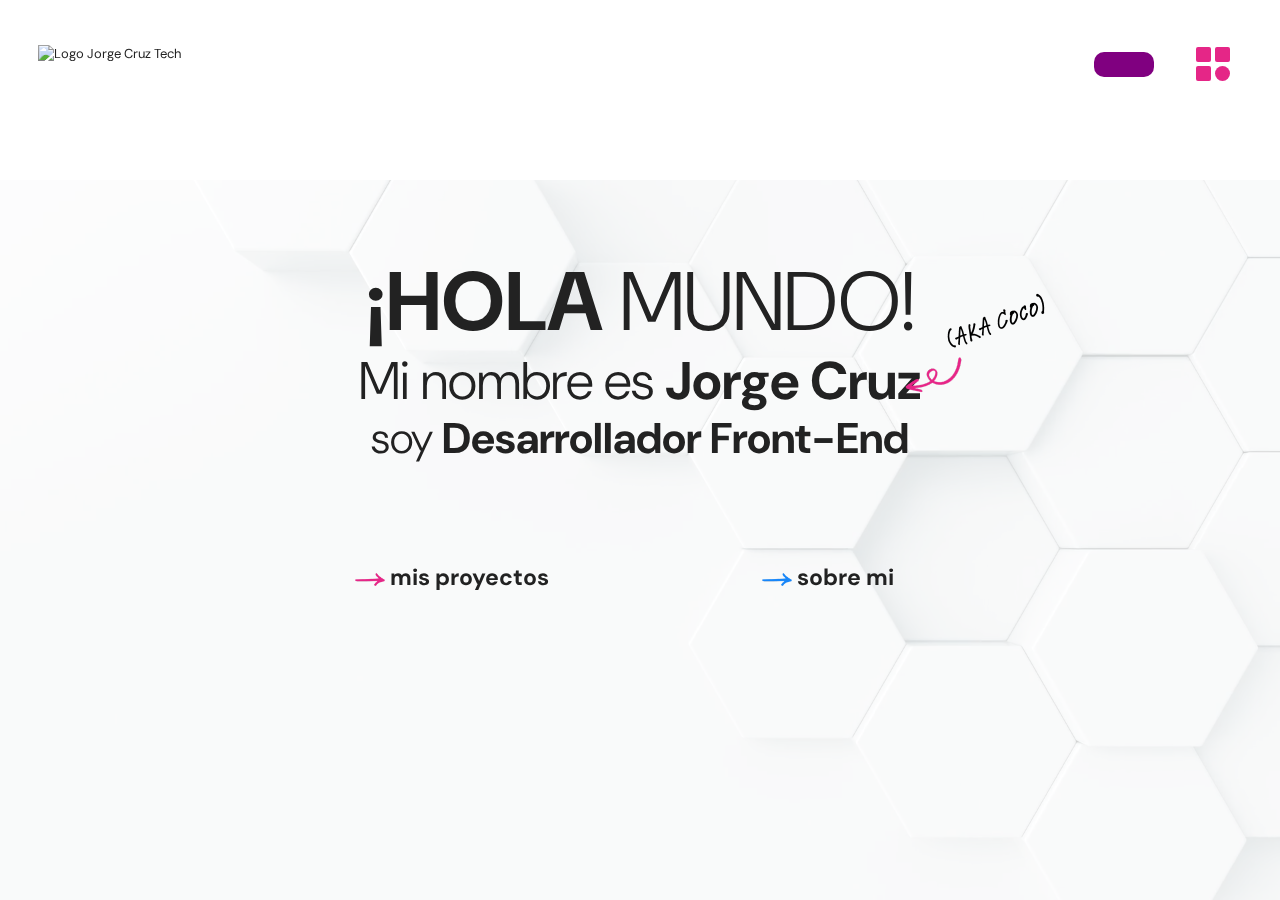
==== index.html @ 7f867de4 "20Sep2023" ====
<!doctype html>
<html class="no-js" lang="">

<head>
  <meta charset="utf-8">
  <title>Jorge Cruz Tech</title>
  <meta name="description" content="">
  <meta name="viewport" content="width=device-width, initial-scale=1">

  <meta property="og:title" content="Jorge Cruz García">
  <meta property="og:type" content="WebSite">
  <meta property="og:url" content="https://jorgecruz.tech">
  <meta property="og:image" content="https://i.ibb.co/c6xzbBx/4.png">

  <link rel="manifest" href="site.webmanifest">
  <link rel="apple-touch-icon" href="icon.png">
  <!-- Place favicon.ico in the root directory -->

  <link rel="preconnect" href="https://fonts.googleapis.com">
<link rel="preconnect" href="https://fonts.gstatic.com" crossorigin>
<link href="https://fonts.googleapis.com/css2?family=DM+Sans:ital,opsz,wght@0,9..40,300;0,9..40,400;0,9..40,700;1,9..40,300;1,9..40,400;1,9..40,700&display=swap" rel="stylesheet">

  <link rel="stylesheet" href="css/normalize.css">
  <link rel="stylesheet" href="css/main.css">

  <meta name="theme-color" content="#fafafa">

  <script src="https://kit.fontawesome.com/938f941c06.js" crossorigin="anonymous"></script>
</head>

<body>

  <section class="centrado" id="main">
    <video autoplay muted loop id="myVideo">
      <source src="img/hexavideos.mp4" type="video/mp4">
    </video>
    <div class="max-width"  id="bg-blanco">
      <div id="cont-menu">
        <div class="cont-elementos-menu" id="cont-logo">
          <img id="logo" src="https://i.ibb.co/Vmjtkbc/2.png" alt="Logo Jorge Cruz Tech">
        </div>
        <div class="cont-elementos-menu centrado" id="menu">
          <div class="cont-iconos-menu centrado">
            <div class="borde-redondeado" id="idioma"></div>
          </div>
          <div class="cont-iconos-menu centrado">
            <i class="fa-solid fa-moon" id="luna-icon"></i>
          </div>
          <div class="cont-iconos-menu centrado">
            <div class="cont-icon-menu">
              <div class="forma"></div>
              <div class="forma"></div>
              <div class="forma"></div>
              <div class="forma circulo"></div>
            </div>
          </div>
        </div>
      </div>
      <div class="centrado" id="cont-contenido">
        <div id="contenido">
          <div class="cont-texto centrado" id="encabezado-uno"><h1 class="encabezados" id="hola-mundo"><span id="negritas">¡HOLA</span> MUNDO!</h1></div>
          <div class="cont-texto centrado" id="encabezado-dos"><h2 class="encabezados">Mi nombre es <span id="negritas">Jorge Cruz</span></h2><img src="./img/aka_coco.png" alt="aka coco" id="aka"></div>
          <div class="cont-texto centrado" id="encabezado-tres"><h3 class="encabezados">soy <span id="negritas">Desarrollador Front-End</span></h3></div>
          <div class="cont-texto centrado" id="encabezado-cuatro">
            <div class="cont-padre-botones-home">
              <div class="cont-botones-home centrado" >
                <h4><img src="./img/flecha_rosa.png" alt="mis proyectos" class="flecha-img">mis proyectos</h4>
              </div>
              <div class="cont-botones-home centrado">
                <h4><img src="./img/flecha_azul.png" alt="aobre mi" class="flecha-img">sobre mi</h4>
              </div>
            </div>
          </div>  
        </div>
      </div>
    </div>
  </section>
  

  <script src="js/vendor/modernizr-3.11.2.min.js"></script>
  <script src="js/plugins.js"></script>
  <script src="js/main.js"></script>

  <!-- Google Analytics: change UA-XXXXX-Y to be your site's ID. -->
  <script>
    window.ga = function () { ga.q.push(arguments) }; ga.q = []; ga.l = +new Date;
    ga('create', 'UA-XXXXX-Y', 'auto'); ga('set', 'anonymizeIp', true); ga('set', 'transport', 'beacon'); ga('send', 'pageview')
  </script>
  <script src="https://www.google-analytics.com/analytics.js" async></script>
</body>

</html>
---- css/main.css ----
/*! HTML5 Boilerplate v8.0.0 | MIT License | https://html5boilerplate.com/ */

/* main.css 2.1.0 | MIT License | https://github.com/h5bp/main.css#readme */
/*
 * What follows is the result of much research on cross-browser styling.
 * Credit left inline and big thanks to Nicolas Gallagher, Jonathan Neal,
 * Kroc Camen, and the H5BP dev community and team.
 */

/* ==========================================================================
   Base styles: opinionated defaults
   ========================================================================== */

html {
  color: #222;
  font-size: 13px;
  line-height: 1.4;
  font-family: 'DM Sans', sans-serif;
}

/*
 * Remove text-shadow in selection highlight:
 * https://twitter.com/miketaylr/status/12228805301
 *
 * Vendor-prefixed and regular ::selection selectors cannot be combined:
 * https://stackoverflow.com/a/16982510/7133471
 *
 * Customize the background color to match your design.
 */

::-moz-selection {
  background: #b3d4fc;
  text-shadow: none;
}

::selection {
  background: #b3d4fc;
  text-shadow: none;
}

/*
 * A better looking default horizontal rule
 */

hr {
  display: block;
  height: 1px;
  border: 0;
  border-top: 1px solid #ccc;
  margin: 1em 0;
  padding: 0;
}

/*
 * Remove the gap between audio, canvas, iframes,
 * images, videos and the bottom of their containers:
 * https://github.com/h5bp/html5-boilerplate/issues/440
 */

audio,
canvas,
iframe,
img,
svg,
video {
  vertical-align: middle;
}

/*
 * Remove default fieldset styles.
 */

fieldset {
  border: 0;
  margin: 0;
  padding: 0;
}

/*
 * Allow only vertical resizing of textareas.
 */

textarea {
  resize: vertical;
}

/* ==========================================================================
   Author's custom styles
   ========================================================================== */

/* Generales */

.centrado {
  display: flex;
  justify-content: center;
  align-items: center;
}

.columna {
flex-direction: column;
}

.borde-redondeado {
  border-radius: 10px;
}

#myVideo {
  position: fixed;
  right: 0;
  bottom: 0;
  width: 100%;
  z-index: 0;
}

#bg-blanco {
background-color: rgba(255, 255, 255, 0.809);
padding: 5vh 3vw;
width: 94vw;
height: 90vh;
z-index: 9;
}

h1 {
  font-size: 83px;
} 
h2 {
  font-size: 53px;
}
h3 {
  font-size: 43px;
}
h4 {
  font-size: 23px;
}

.encabezados {
  padding: 0;
  margin: 0;
  line-height: 1;
  font-weight: 300;
}

#negritas {
  font-weight: 700;
}

/* Start Preview */

/* Start Nav */

#main {
  width: 100vw;
  height: 100vh;
}

.max-width {
  width: 95vw;
  height: 90vh;
  z-index: 9;
}

#cont-menu {
  width: 100%;
  display: flex;
  justify-content: space-between;
}

.cont-elementos-menu {
  width: 24%;
  display: flex;
}

#logo {
  width: 100%;
  max-width: 500px;
  height: auto;
}

#menu {
  justify-content: flex-end;
}

.cont-iconos-menu {
  margin: 0 10px;
}

#idioma {
  width: 60px;
  height: 25px;
  background-color: purple;
}

#luna-icon {
  font-size: 2rem;
}

.cont-icon-menu {
  width: 38px;
  height: 38px;
  display: flex;
  justify-content: space-between;
  flex-wrap: wrap;
}

.forma {
  width: 15px;
  height: 15px;
  margin: 2px;
  border-radius: 2px;
  background-color: #E52687;
}

.circulo {
  border-radius: 50%;
}

/* End Nav */

/* Start Contenido */

#cont-contenido {
  width: 100%;
  height: 90%;
}

#contenido {
  width: 60%;
  display: flex;
  flex-direction: column;
  justify-content: flex-start;
}

.cont-texto {
  width: 100%;
  margin-bottom: 10px;
}

#encabezado-cuatro {
  margin-top: 60px;
}

.cont-padre-botones-home {
  width: 80%;
  display: flex;
  justify-content: space-between;
}

.cont-botones-home {
 width: 35%;
}

.flecha-boton {
  margin-right: 20px;
}

.flecha-img {
  width: 30px;
  margin-right: 5px;
}

#encabezado-dos {
  position: relative;
}
#aka {
  position: absolute;
  right: -8%;
  top: -120%;
}

/* End Contenido */

/* ==========================================================================
   Helper classes
   ========================================================================== */

/*
 * Hide visually and from screen readers
 */

.hidden,
[hidden] {
  display: none !important;
}

/*
 * Hide only visually, but have it available for screen readers:
 * https://snook.ca/archives/html_and_css/hiding-content-for-accessibility
 *
 * 1. For long content, line feeds are not interpreted as spaces and small width
 *    causes content to wrap 1 word per line:
 *    https://medium.com/@jessebeach/beware-smushed-off-screen-accessible-text-5952a4c2cbfe
 */

.sr-only {
  border: 0;
  clip: rect(0, 0, 0, 0);
  height: 1px;
  margin: -1px;
  overflow: hidden;
  padding: 0;
  position: absolute;
  white-space: nowrap;
  width: 1px;
  /* 1 */
}

/*
 * Extends the .sr-only class to allow the element
 * to be focusable when navigated to via the keyboard:
 * https://www.drupal.org/node/897638
 */

.sr-only.focusable:active,
.sr-only.focusable:focus {
  clip: auto;
  height: auto;
  margin: 0;
  overflow: visible;
  position: static;
  white-space: inherit;
  width: auto;
}

/*
 * Hide visually and from screen readers, but maintain layout
 */

.invisible {
  visibility: hidden;
}

/*
 * Clearfix: contain floats
 *
 * For modern browsers
 * 1. The space content is one way to avoid an Opera bug when the
 *    `contenteditable` attribute is included anywhere else in the document.
 *    Otherwise it causes space to appear at the top and bottom of elements
 *    that receive the `clearfix` class.
 * 2. The use of `table` rather than `block` is only necessary if using
 *    `:before` to contain the top-margins of child elements.
 */

.clearfix::before,
.clearfix::after {
  content: " ";
  display: table;
}

.clearfix::after {
  clear: both;
}

/* ==========================================================================
   EXAMPLE Media Queries for Responsive Design.
   These examples override the primary ('mobile first') styles.
   Modify as content requires.
   ========================================================================== */

@media only screen and (min-width: 35em) {
  /* Style adjustments for viewports that meet the condition */
}

@media print,
  (-webkit-min-device-pixel-ratio: 1.25),
  (min-resolution: 1.25dppx),
  (min-resolution: 120dpi) {
  /* Style adjustments for high resolution devices */
}

/* ==========================================================================
   Print styles.
   Inlined to avoid the additional HTTP request:
   https://www.phpied.com/delay-loading-your-print-css/
   ========================================================================== */

@media print {
  *,
  *::before,
  *::after {
    background: #fff !important;
    color: #000 !important;
    /* Black prints faster */
    box-shadow: none !important;
    text-shadow: none !important;
  }

  a,
  a:visited {
    text-decoration: underline;
  }

  a[href]::after {
    content: " (" attr(href) ")";
  }

  abbr[title]::after {
    content: " (" attr(title) ")";
  }

  /*
   * Don't show links that are fragment identifiers,
   * or use the `javascript:` pseudo protocol
   */
  a[href^="#"]::after,
  a[href^="javascript:"]::after {
    content: "";
  }

  pre {
    white-space: pre-wrap !important;
  }

  pre,
  blockquote {
    border: 1px solid #999;
    page-break-inside: avoid;
  }

  /*
   * Printing Tables:
   * https://web.archive.org/web/20180815150934/http://css-discuss.incutio.com/wiki/Printing_Tables
   */
  thead {
    display: table-header-group;
  }

  tr,
  img {
    page-break-inside: avoid;
  }

  p,
  h2,
  h3 {
    orphans: 3;
    widows: 3;
  }

  h2,
  h3 {
    page-break-after: avoid;
  }
}
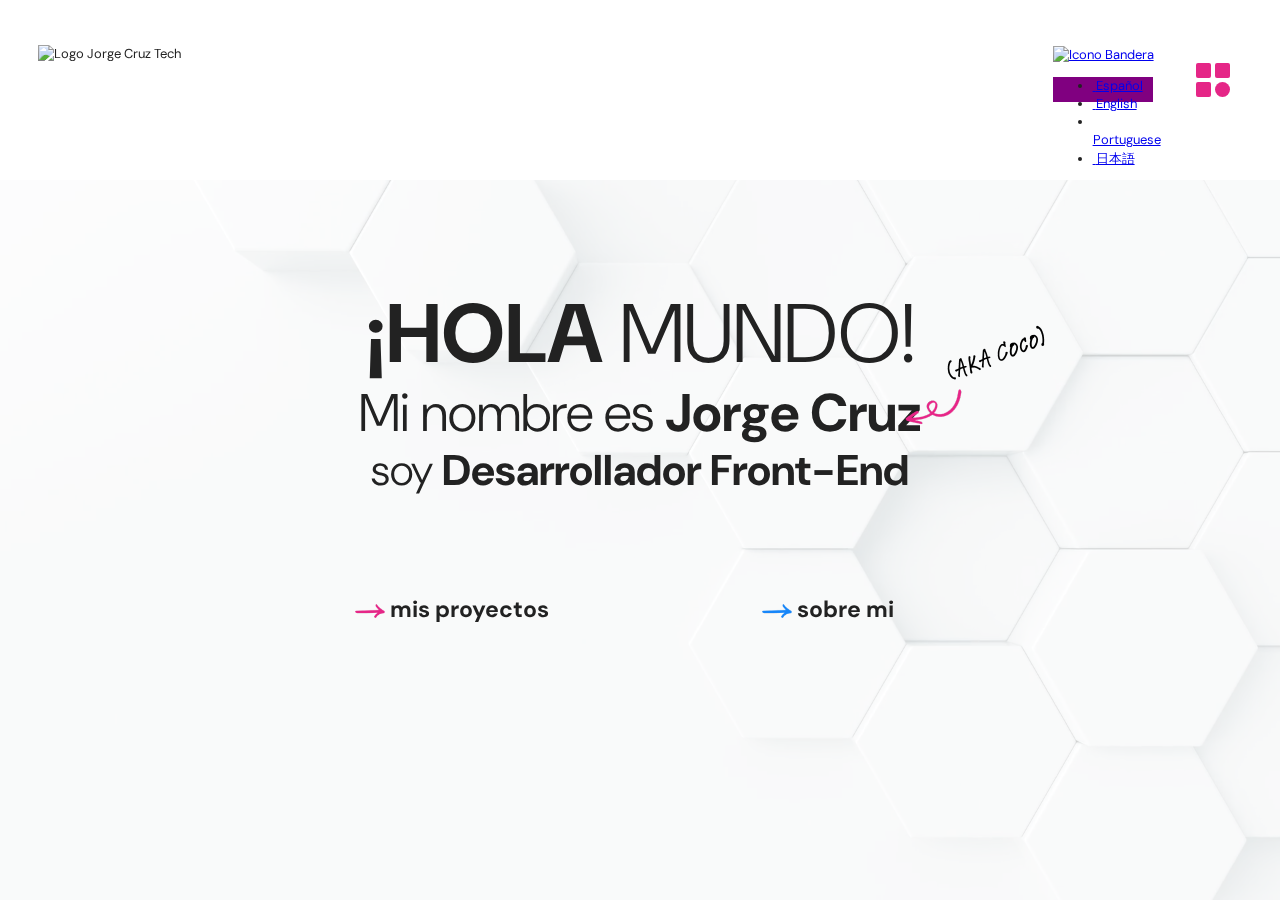
==== commit 3ea7ac85: "Avance 02102023" ====
--- a/index.html
+++ b/index.html
@@ -41,7 +41,38 @@
         </div>
         <div class="cont-elementos-menu centrado" id="menu">
           <div class="cont-iconos-menu centrado">
-            <div class="borde-redondeado" id="idioma"></div>
+            <div class="borde-redondeado" id="cont-idiomas">
+              <a href="#" id="idioma" class="idioma">
+                <img src="" alt="Icono Bandera">
+                <p id="flecha-abajo"><i class="fa-solid fa-caret-down"></i></p>
+              </a>
+              <ul class="idiomas" id="idiomas">
+                <li>
+                  <a href="#">
+                    <img src="" alt="">
+                    <span>Español</span>
+                  </a>
+                </li>
+                <li>
+                  <a href="#">
+                    <img src="" alt="">
+                    <span>English</span>
+                  </a>
+                </li>
+                <li>
+                  <a href="#">
+                    <img src="" alt="">
+                    <span>Portuguese</span>
+                  </a>
+                </li>
+                <li>
+                  <a href="#">
+                    <img src="" alt="">
+                    <span>日本語</span>
+                  </a>
+                </li>
+              </ul> 
+            </div>
           </div>
           <div class="cont-iconos-menu centrado">
             <i class="fa-solid fa-moon" id="luna-icon"></i>
--- a/css/main.css
+++ b/css/main.css
@@ -184,7 +184,7 @@
   margin: 0 10px;
 }
 
-#idioma {
+#idiomas {
   width: 60px;
   height: 25px;
   background-color: purple;
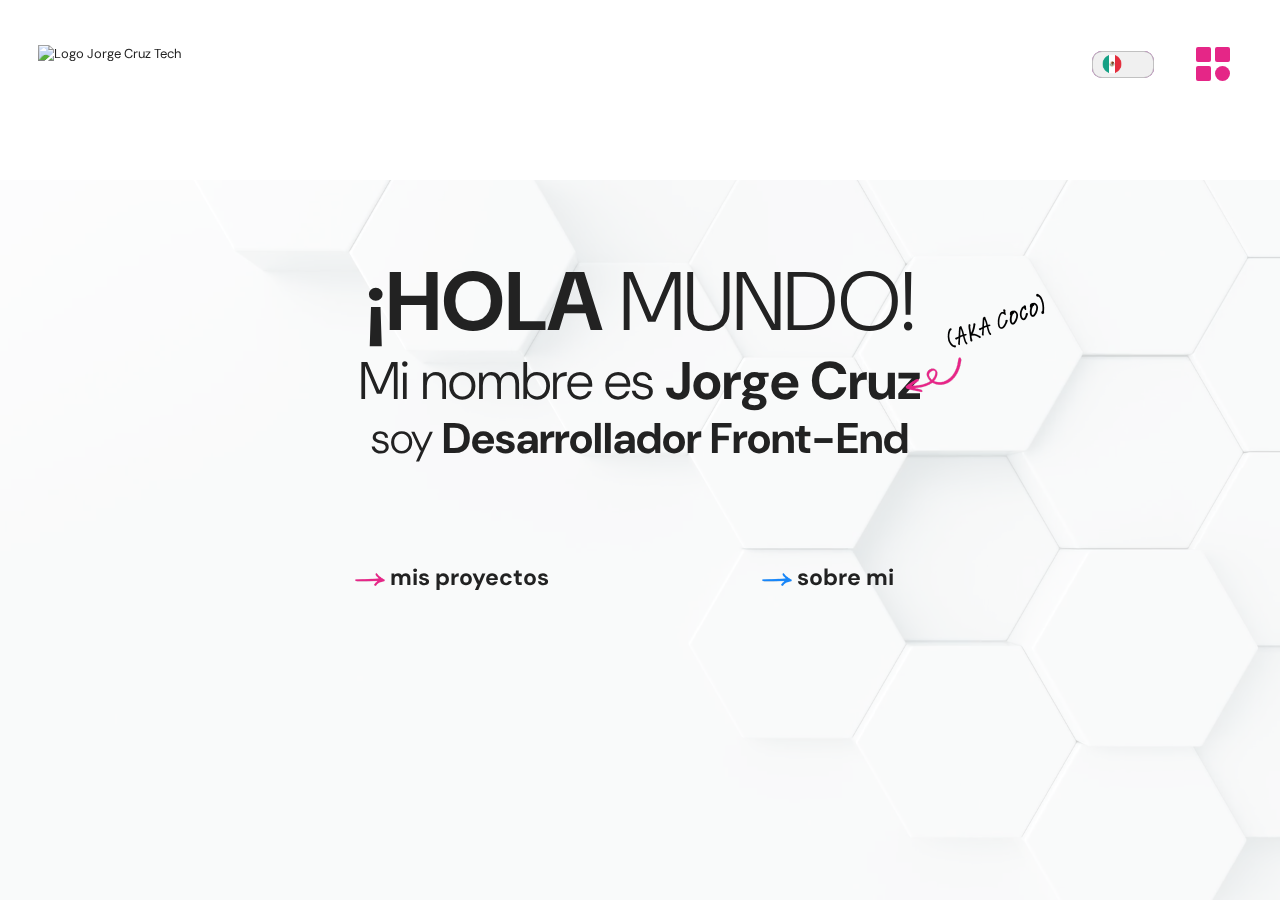
==== commit e6f800fe: "Avance 03102023" ====
--- a/index.html
+++ b/index.html
@@ -42,32 +42,32 @@
         <div class="cont-elementos-menu centrado" id="menu">
           <div class="cont-iconos-menu centrado">
             <div class="borde-redondeado" id="cont-idiomas">
-              <a href="#" id="idioma" class="idioma">
-                <img src="" alt="Icono Bandera">
+              <a href="#" id="idioma" class="idioma borde-redondeado">
+                <img src="img/mexico.png" alt="Icono Bandera" class="icon-bandera">
                 <p id="flecha-abajo"><i class="fa-solid fa-caret-down"></i></p>
               </a>
               <ul class="idiomas" id="idiomas">
                 <li>
                   <a href="#">
-                    <img src="" alt="">
+                    <img src="img/mexico.png" alt="" class="icon-bandera">
                     <span>Español</span>
                   </a>
                 </li>
                 <li>
                   <a href="#">
-                    <img src="" alt="">
+                    <img src="img/usa.png" alt="" class="icon-bandera">
                     <span>English</span>
                   </a>
                 </li>
                 <li>
                   <a href="#">
-                    <img src="" alt="">
+                    <img src="img/brasil.png" alt="" class="icon-bandera">
                     <span>Portuguese</span>
                   </a>
                 </li>
                 <li>
                   <a href="#">
-                    <img src="" alt="">
+                    <img src="img/japon.png" alt="" class="icon-bandera">
                     <span>日本語</span>
                   </a>
                 </li>
--- a/css/main.css
+++ b/css/main.css
@@ -133,6 +133,10 @@
   font-size: 23px;
 }
 
+a {
+  text-decoration: none;
+}
+
 .encabezados {
   padding: 0;
   margin: 0;
@@ -178,16 +182,64 @@
 
 #menu {
   justify-content: flex-end;
-}
+  }
 
 .cont-iconos-menu {
   margin: 0 10px;
 }
 
-#idiomas {
+#cont-idiomas {
+  background-color: purple;
+}
+
+#idioma {
   width: 60px;
   height: 25px;
-  background-color: purple;
+  background-color: #F0F0F0;
+  border: rgb(193, 193, 193) 1px solid;
+  display: flex;
+  justify-content: space-around;
+  align-items: center;
+}
+
+#idioma:hover {
+  background-color: #cacaca;
+}
+
+#idiomas {
+  position: absolute;
+  top: 60px;
+  display: flex;
+  flex-direction: column;
+  padding-left: 0;
+  list-style: none;
+  visibility: hidden;
+}
+
+#idiomas li {
+  width: 100%;
+}
+
+#idiomas li a {
+  display: block;
+  padding: 5px;
+  font-size: 12px;
+  color: gray;
+}
+
+#idiomas li a:hover {
+  background-color: #f0f0f0;
+}
+
+.icon-bandera {
+  width: 20px;
+  height: 20px;
+  margin-right: 4px;
+}
+
+#flecha-abajo {
+  font-size: 20px;
+  color: #E52687;
 }
 
 #luna-icon {
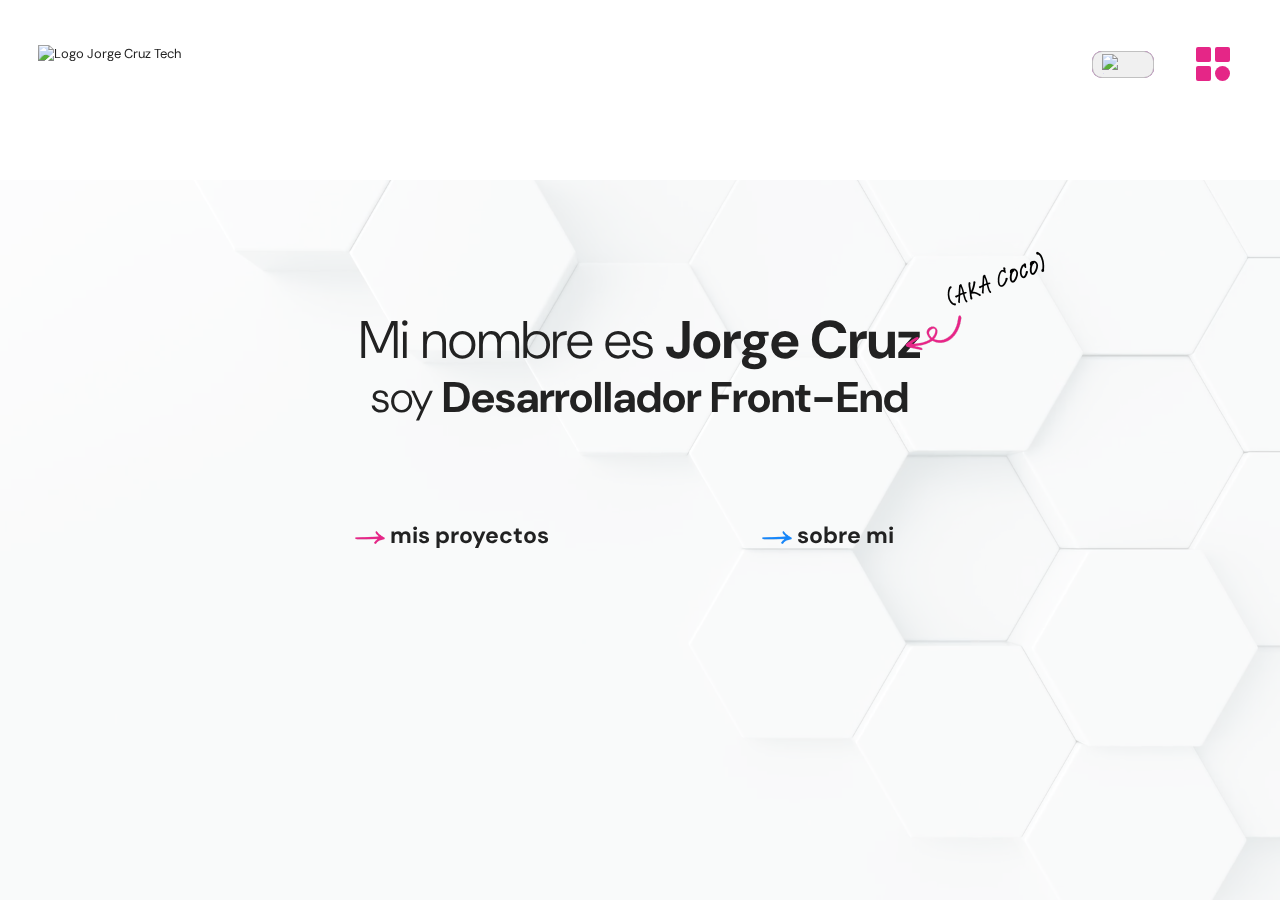
==== commit 78f9b656: "Avance21112023" ====
--- a/index.html
+++ b/index.html
@@ -43,31 +43,31 @@
           <div class="cont-iconos-menu centrado">
             <div class="borde-redondeado" id="cont-idiomas">
               <a href="#" id="idioma" class="idioma borde-redondeado">
-                <img src="img/mexico.png" alt="Icono Bandera" class="icon-bandera">
+                <img src="" alt="Icono Bandera" class="icon-bandera">
                 <p id="flecha-abajo"><i class="fa-solid fa-caret-down"></i></p>
               </a>
               <ul class="idiomas" id="idiomas">
-                <li>
+                <li class="opcion">
                   <a href="#">
-                    <img src="img/mexico.png" alt="" class="icon-bandera">
+                    <img src="img/español.png" alt="" class="icon-bandera">
                     <span>Español</span>
                   </a>
                 </li>
-                <li>
+                <li class="opcion">
                   <a href="#">
-                    <img src="img/usa.png" alt="" class="icon-bandera">
+                    <img src="img/english.png" alt="" class="icon-bandera">
                     <span>English</span>
                   </a>
                 </li>
-                <li>
+                <li class="opcion">
                   <a href="#">
-                    <img src="img/brasil.png" alt="" class="icon-bandera">
+                    <img src="img/portuguese.png" alt="" class="icon-bandera">
                     <span>Portuguese</span>
                   </a>
                 </li>
-                <li>
+                <li class="opcion">
                   <a href="#">
-                    <img src="img/japon.png" alt="" class="icon-bandera">
+                    <img src="img/日本語.png" alt="" class="icon-bandera">
                     <span>日本語</span>
                   </a>
                 </li>
@@ -89,8 +89,8 @@
       </div>
       <div class="centrado" id="cont-contenido">
         <div id="contenido">
-          <div class="cont-texto centrado" id="encabezado-uno"><h1 class="encabezados" id="hola-mundo"><span id="negritas">¡HOLA</span> MUNDO!</h1></div>
-          <div class="cont-texto centrado" id="encabezado-dos"><h2 class="encabezados">Mi nombre es <span id="negritas">Jorge Cruz</span></h2><img src="./img/aka_coco.png" alt="aka coco" id="aka"></div>
+          <div class="cont-texto centrado" id="encabezado-uno"><h1 class="encabezados" id="hola-mundo"></h1></div>
+          <div class="cont-texto centrado" id="encabezado-dos"><h2 class="encabezados" id="mi-nombre">Mi nombre es <span id="negritas">Jorge Cruz</span></h2><img src="./img/aka_coco.png" alt="aka coco" id="aka"></div>
           <div class="cont-texto centrado" id="encabezado-tres"><h3 class="encabezados">soy <span id="negritas">Desarrollador Front-End</span></h3></div>
           <div class="cont-texto centrado" id="encabezado-cuatro">
             <div class="cont-padre-botones-home">
--- a/css/main.css
+++ b/css/main.css
@@ -206,7 +206,7 @@
   background-color: #cacaca;
 }
 
-#idiomas {
+.idiomas {
   position: absolute;
   top: 60px;
   display: flex;
@@ -216,18 +216,18 @@
   visibility: hidden;
 }
 
-#idiomas li {
+.idiomas li {
   width: 100%;
 }
 
-#idiomas li a {
+.idiomas li a {
   display: block;
   padding: 5px;
   font-size: 12px;
   color: gray;
 }
 
-#idiomas li a:hover {
+.idiomas li a:hover {
   background-color: #f0f0f0;
 }
 
@@ -235,6 +235,10 @@
   width: 20px;
   height: 20px;
   margin-right: 4px;
+}
+
+.toggle {
+  visibility: visible;
 }
 
 #flecha-abajo {
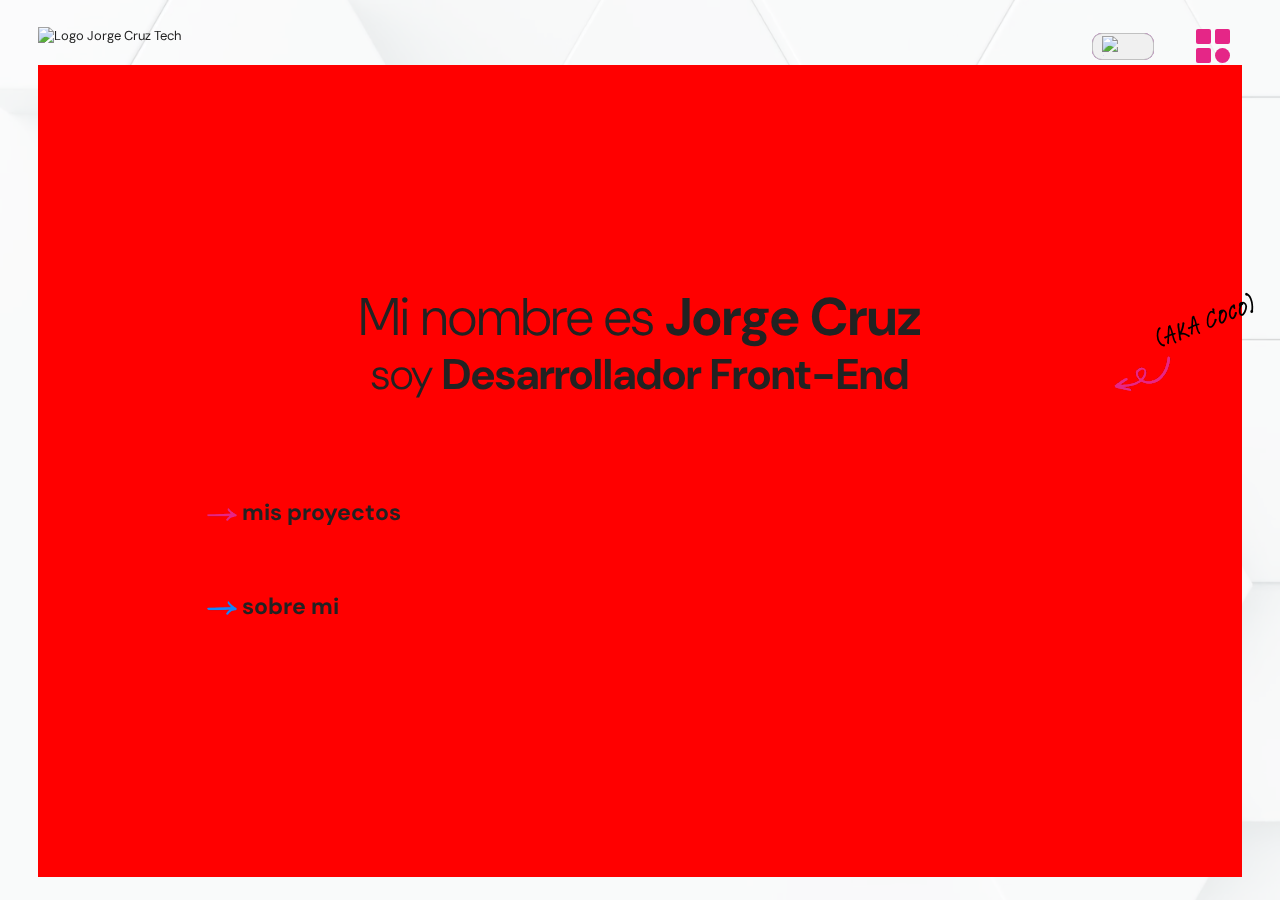
==== commit 731647e4: "avance 22112023 movil" ====
--- a/index.html
+++ b/index.html
@@ -94,10 +94,10 @@
           <div class="cont-texto centrado" id="encabezado-tres"><h3 class="encabezados">soy <span id="negritas">Desarrollador Front-End</span></h3></div>
           <div class="cont-texto centrado" id="encabezado-cuatro">
             <div class="cont-padre-botones-home">
-              <div class="cont-botones-home centrado" >
+              <div class="cont-botones-home" >
                 <h4><img src="./img/flecha_rosa.png" alt="mis proyectos" class="flecha-img">mis proyectos</h4>
               </div>
-              <div class="cont-botones-home centrado">
+              <div class="cont-botones-home">
                 <h4><img src="./img/flecha_azul.png" alt="aobre mi" class="flecha-img">sobre mi</h4>
               </div>
             </div>
--- a/css/main.css
+++ b/css/main.css
@@ -107,16 +107,16 @@
 #myVideo {
   position: fixed;
   right: 0;
-  bottom: 0;
-  width: 100%;
+  top: 0;
+  height: 100vh;
   z-index: 0;
 }
 
 #bg-blanco {
 background-color: rgba(255, 255, 255, 0.809);
-padding: 5vh 3vw;
+padding: 3vh 3vw;
 width: 94vw;
-height: 90vh;
+height: 94vh;
 z-index: 9;
 }
 
@@ -155,6 +155,7 @@
 #main {
   width: 100vw;
   height: 100vh;
+  overflow: none;
 }
 
 .max-width {
@@ -174,6 +175,10 @@
   display: flex;
 }
 
+#cont-logo {
+  width: 50%;
+}
+
 #logo {
   width: 100%;
   max-width: 500px;
@@ -182,6 +187,7 @@
 
 #menu {
   justify-content: flex-end;
+  width: 50%;
   }
 
 .cont-iconos-menu {
@@ -276,11 +282,12 @@
 
 #cont-contenido {
   width: 100%;
-  height: 90%;
+  height: 96%;
+  background-color: red;
 }
 
 #contenido {
-  width: 60%;
+  width: 90%;
   display: flex;
   flex-direction: column;
   justify-content: flex-start;
@@ -298,11 +305,12 @@
 .cont-padre-botones-home {
   width: 80%;
   display: flex;
+  flex-direction: column;
   justify-content: space-between;
 }
 
 .cont-botones-home {
- width: 35%;
+ width: 95%;
 }
 
 .flecha-boton {
@@ -320,7 +328,7 @@
 #aka {
   position: absolute;
   right: -8%;
-  top: -120%;
+  top: 0%;
 }
 
 /* End Contenido */
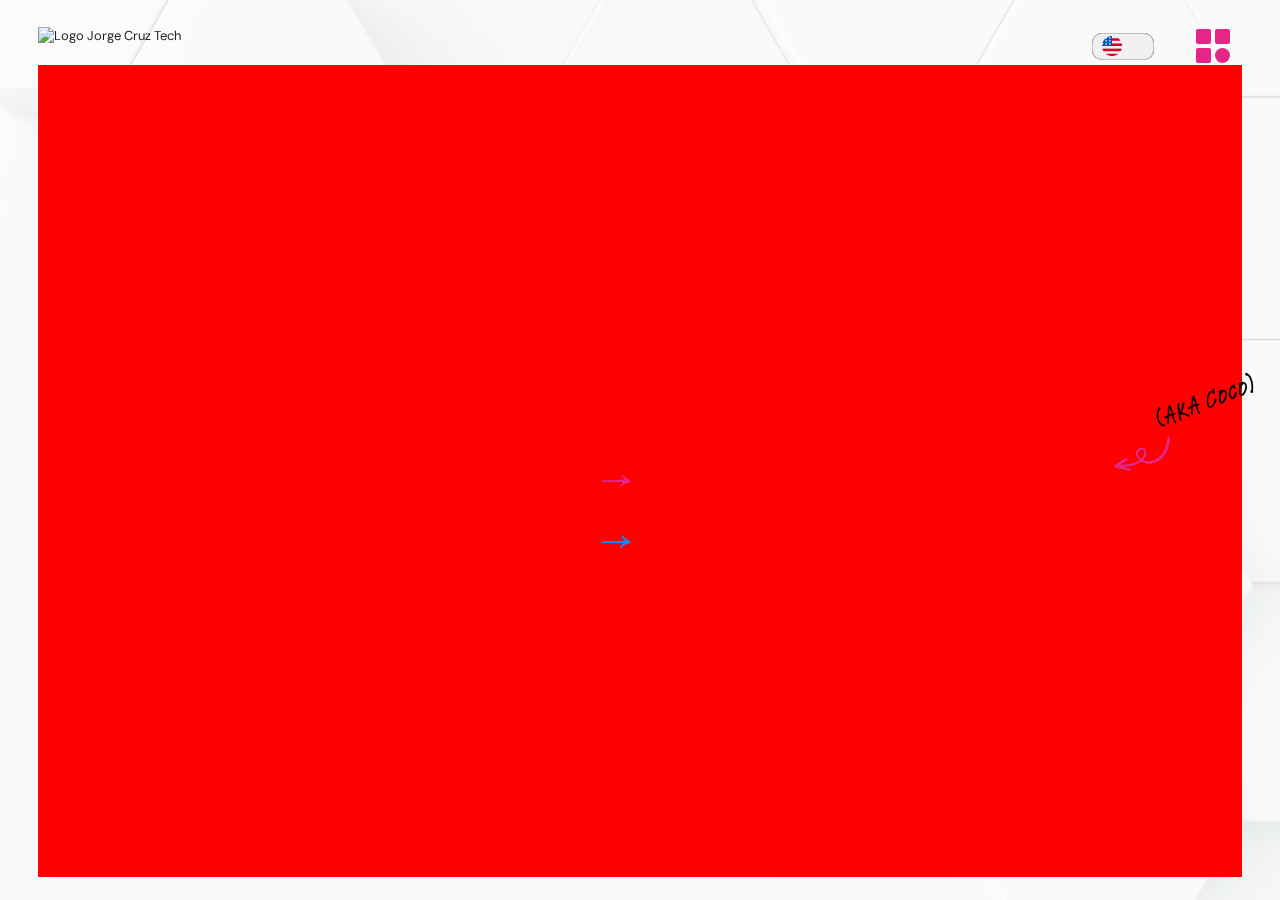
==== commit d03f1065: "Avance 23112023" ====
--- a/index.html
+++ b/index.html
@@ -65,12 +65,6 @@
                     <span>Portuguese</span>
                   </a>
                 </li>
-                <li class="opcion">
-                  <a href="#">
-                    <img src="img/日本語.png" alt="" class="icon-bandera">
-                    <span>日本語</span>
-                  </a>
-                </li>
               </ul> 
             </div>
           </div>
@@ -90,15 +84,15 @@
       <div class="centrado" id="cont-contenido">
         <div id="contenido">
           <div class="cont-texto centrado" id="encabezado-uno"><h1 class="encabezados" id="hola-mundo"></h1></div>
-          <div class="cont-texto centrado" id="encabezado-dos"><h2 class="encabezados" id="mi-nombre">Mi nombre es <span id="negritas">Jorge Cruz</span></h2><img src="./img/aka_coco.png" alt="aka coco" id="aka"></div>
-          <div class="cont-texto centrado" id="encabezado-tres"><h3 class="encabezados">soy <span id="negritas">Desarrollador Front-End</span></h3></div>
+          <div class="cont-texto centrado" id="encabezado-dos"><h2 class="encabezados" id="mi-nombre"></h2><img src="./img/aka_coco.png" alt="aka coco" id="aka"></div>
+          <div class="cont-texto centrado" id="encabezado-tres"><h3 class="encabezados" id="yo-soy"></h3></div>
           <div class="cont-texto centrado" id="encabezado-cuatro">
             <div class="cont-padre-botones-home">
-              <div class="cont-botones-home" >
-                <h4><img src="./img/flecha_rosa.png" alt="mis proyectos" class="flecha-img">mis proyectos</h4>
+              <div class="cont-botones-home centrado" >
+                <img src="./img/flecha_rosa.png" alt="mis proyectos" class="flecha-img"><h4 id="mis-proyectos"></h4>
               </div>
-              <div class="cont-botones-home">
-                <h4><img src="./img/flecha_azul.png" alt="aobre mi" class="flecha-img">sobre mi</h4>
+              <div class="cont-botones-home centrado">
+                <img src="./img/flecha_azul.png" alt="aobre mi" class="flecha-img"><h4 id="sobre-mi"></h4>
               </div>
             </div>
           </div>  
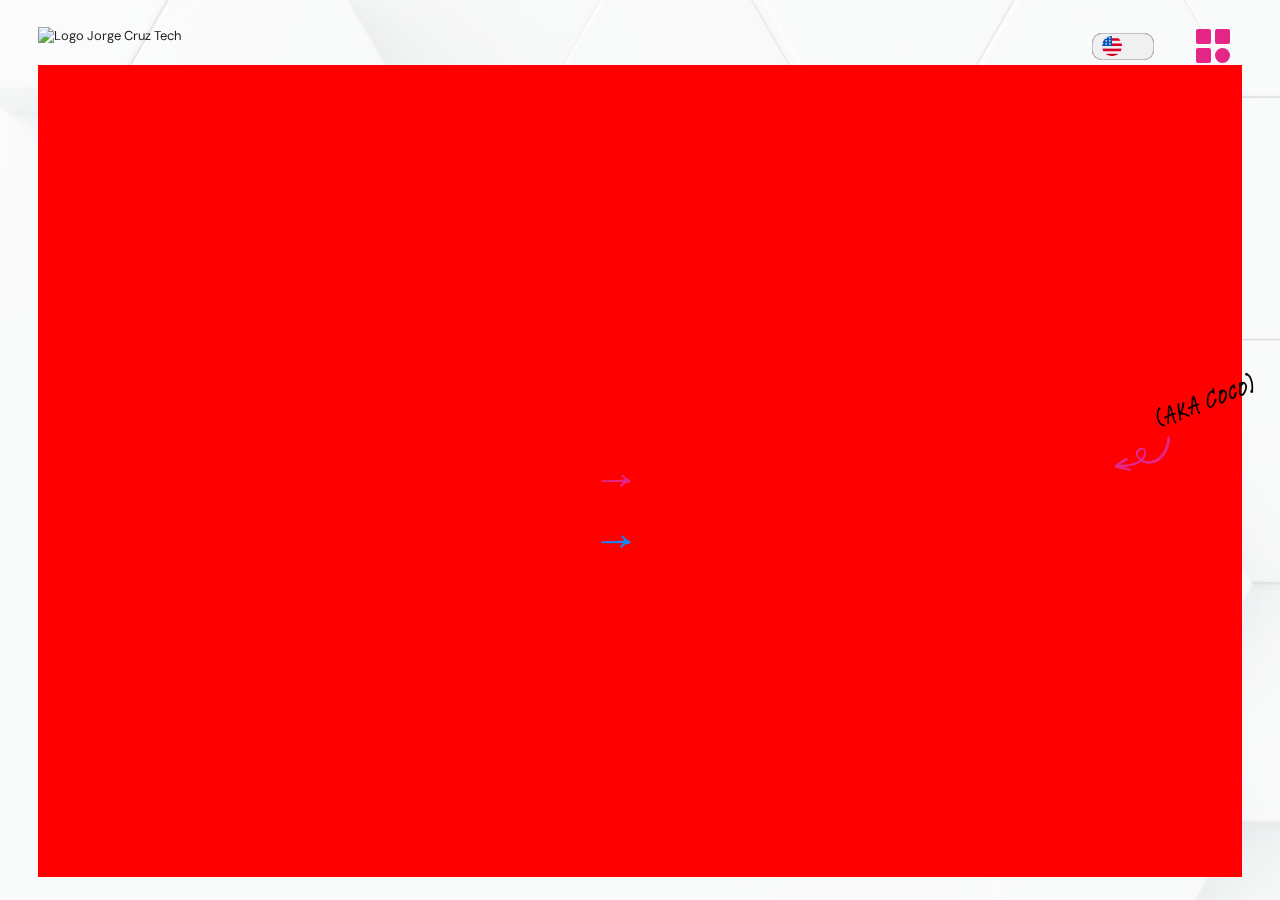
==== commit e8be0369: "avance 2" ====
--- a/index.html
+++ b/index.html
@@ -48,19 +48,19 @@
               </a>
               <ul class="idiomas" id="idiomas">
                 <li class="opcion">
-                  <a href="#">
+                  <a href="#" class="seleccionado">
                     <img src="img/español.png" alt="" class="icon-bandera">
                     <span>Español</span>
                   </a>
                 </li>
                 <li class="opcion">
-                  <a href="#">
+                  <a href="#" class="seleccionado">
                     <img src="img/english.png" alt="" class="icon-bandera">
                     <span>English</span>
                   </a>
                 </li>
                 <li class="opcion">
-                  <a href="#">
+                  <a href="#" class="seleccionado">
                     <img src="img/portuguese.png" alt="" class="icon-bandera">
                     <span>Portuguese</span>
                   </a>
